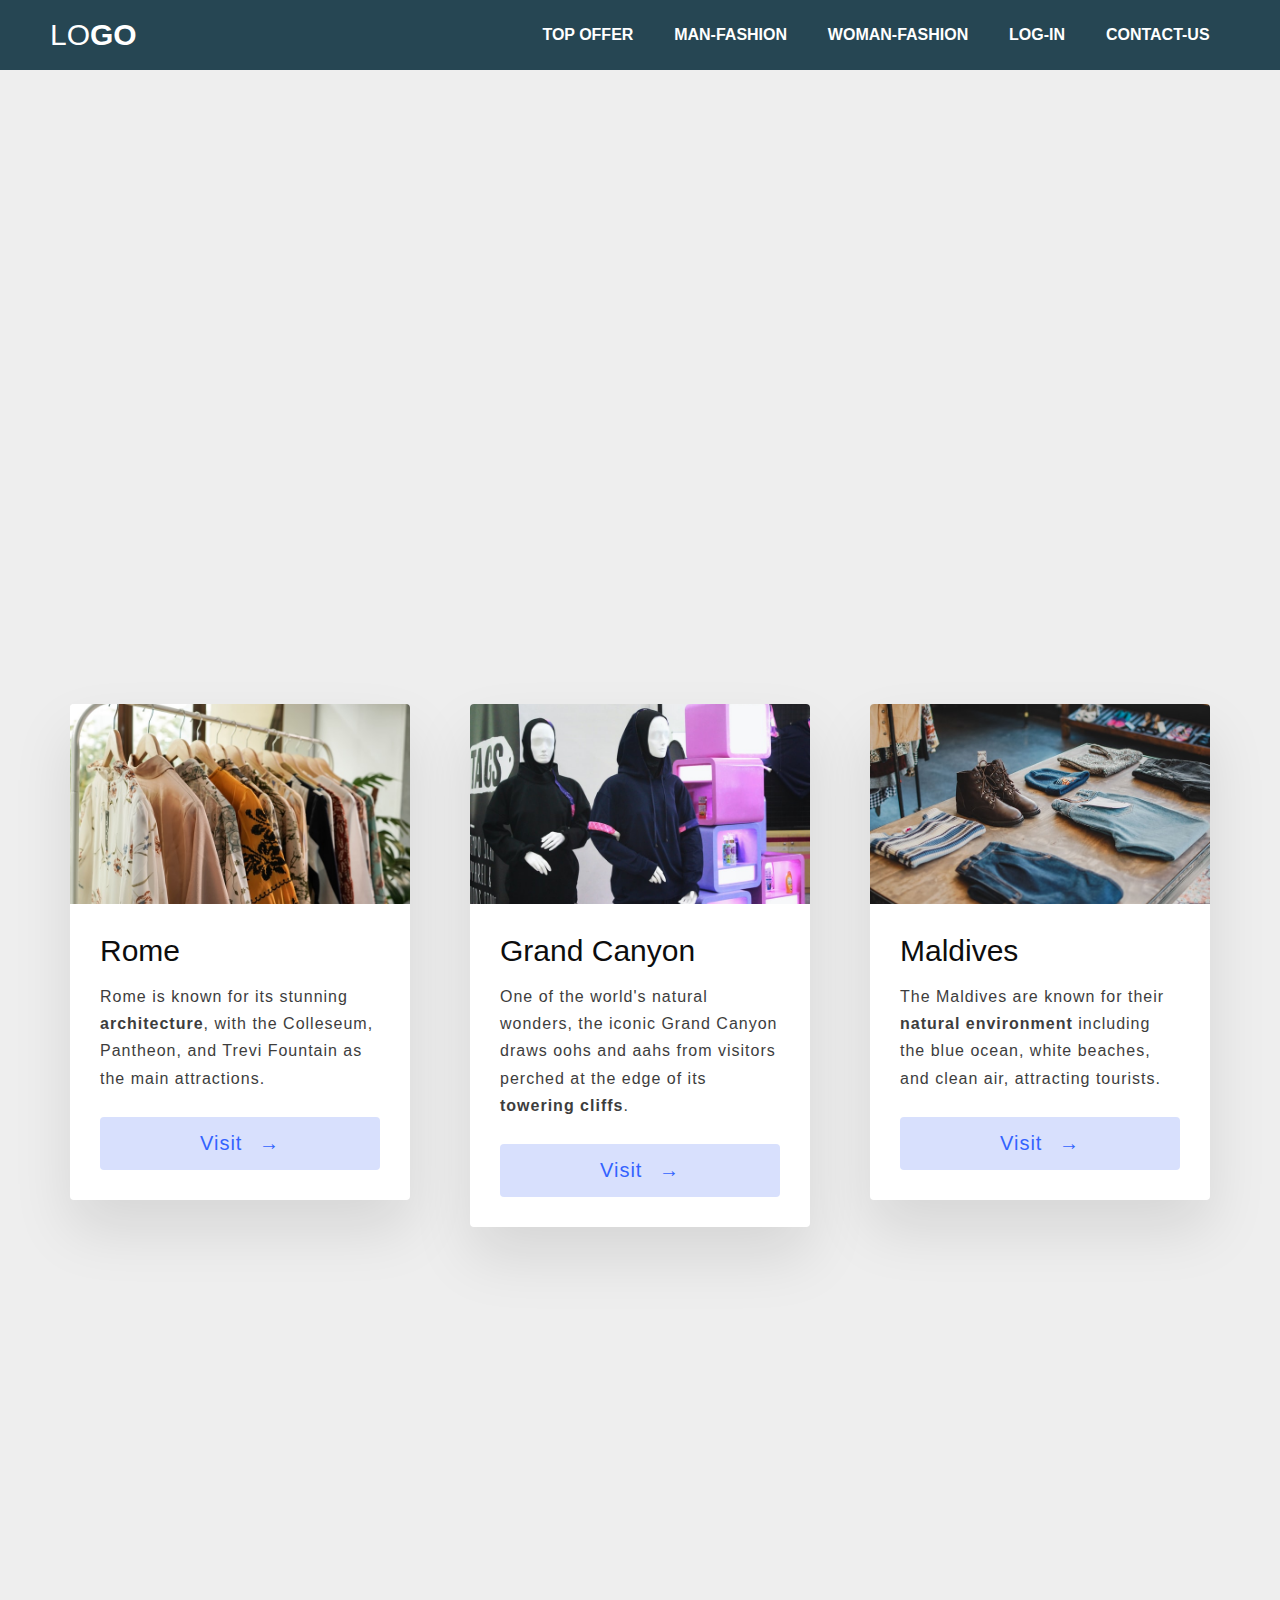
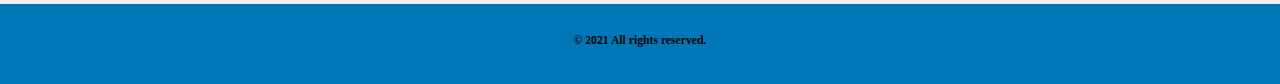
==== Home-Page/index.html @ 70a22960 "home page" ====
<!DOCTYPE html>
<html lang="en">
  <head>
    <meta charset="UTF-8" />
    <meta http-equiv="X-UA-Compatible" content="IE=edge" />
    <meta name="viewport" content="width=device-width, initial-scale=1.0" />
    <title>front page</title>
    <link rel="stylesheet" href="style.css" />
  </head>
  <body>
    <!-- Navigation -->
    <header>
      <nav>
        <input id="nav-toggle" type="checkbox" />
        <div class="logo">LO<strong>GO</strong></div>
        <ul class="links">
          <li><a href="#">Top offer</a></li>
          <li><a href="#">Man-Fashion</a></li>
          <li><a href="#">Woman-Fashion</a></li>
          <li><a href="#">log-in</a></li>
          <li><a href="#">Contact-us</a></li>
        </ul>
        <label for="nav-toggle" class="icon">
          <div class="line"></div>
          <div class="line"></div>
          <div class="line"></div>
        </label>
      </nav>
    </header>

    <!-- Slider section -->

    <div class="container">
      <div class="outer">
        <div class="details">
          <!-- <h1>Happy Shooping</h1> -->
        </div>
      </div>
    </div>

    <!-- Carts -->

    <div class="slider">

      
      <div class="grid">
        <div class="grid-item">
        <div class="card">
          <img class="card-img" src="./img/1.jpg" alt="Rome" />
          <div class="card-content">
            <h1 class="card-header">Rome</h1>
            <p class="card-text">
              Rome is known for its stunning <strong> architecture</strong>,
              with the Colleseum, Pantheon, and Trevi Fountain as the main
              attractions.
            </p>
            <button class="card-btn">Visit <span>&rarr;</span></button>
          </div>
        </div>
      </div>
      <div class="grid-item">
        <div class="card">
          <img
            class="card-img"
            src="./img/2.jpg"
            alt="Grand Canyon"
          />
          <div class="card-content">
            <h1 class="card-header">Grand Canyon</h1>
            <p class="card-text">
              One of the world's natural wonders, the iconic Grand Canyon draws
              oohs and aahs from visitors perched at the edge of its
              <strong>towering cliffs</strong>.
            </p>
            <button class="card-btn">Visit <span>&rarr;</span></button>
          </div>
        </div>
      </div>
      <div class="grid-item">
        <div class="card">
          <img
          class="card-img"
            src="./img/4.jpg"
            alt="Maldives"
            />
            <div class="card-content">
            <h1 class="card-header">Maldives</h1>
            <p class="card-text">
              The Maldives are known for their
              <strong>natural environment</strong> including the blue ocean,
              white beaches, and clean air, attracting tourists.
            </p>
            <button class="card-btn">Visit <span>&rarr;</span></button>
          </div>
        </div>
      </div>
    </div>
  </div>
    
    <!-- Footer -->

    <footer>
      <div class="footer">
        <h3>&#169; 2021 All rights reserved.</h3>
        
      </div>
    </footer>
  </body>
  </html>
---- Home-Page/style.css ----
* {
  padding: 0;
  margin: 0;
}


nav {
  position: fixed;
  z-index: 10;
  left: 0;
  right: 0;
  top: 0;
  margin-top: 0;
  font-family: Arial, Helvetica, sans-serif;
  padding: 0 50px;
  height: 70px;
  background-color: #264653;
  /* opacity: .5; */
}
nav .logo {
  float: left;
  width: 40%;
  height: 100%;
  display: flex;
  align-items: center;
  font-size: 30px;
  color: #fff;
}
nav .links {
  float: right;
  padding: 0;
  margin: 0;
  width: 60%;
  height: 100%;
  display: flex;
  justify-content: space-around;
  align-items: center;
  text-transform: uppercase;
}
nav .links li {
  list-style: none;
}
nav .links a {
  display: block;
  /* padding: 1em; */
  font-size: 16px;
  font-weight: bold;
  color: #fff;
  text-decoration: none;
}
#nav-toggle {
  position: absolute;
  display: none;
}
nav .icon {
  display: none;
  position: absolute;
  right: 5%;
  top: 50%;
  transform: translateY(-50%);
}
nav .icon .line {
  width: 30px;
  height: 5px;
  background-color: #fff;
  margin: 5px;
  border-radius: 3px;
  transition: all 0.3s ease-in-out;
}

nav .links a:hover {
  color: #0077b6;
  margin: 5px;
  transition: all 0.3s ease-in;
  border: 2px solid rgb(145, 179, 223);
  border-radius: 5px;
  padding: 5px;
}

@media screen and (max-width: 768px) {
  nav .logo {
    float: none;
    width: auto;
    justify-content: center;
  }
  nav .links {
    float: none;
    position: fixed;
    left: 0;
    right: 0;
    top: 70px;
    bottom: 100%;
    width: auto;
    height: auto;
    flex-direction: column;
    justify-content: space-evenly;
    background-color: rgba(0, 0, 0, 0.8);
    overflow: hidden;
    box-sizing: border-box;
    transition: all 0.5s ease-in-out;
  }
  nav .links a {
    font-size: 20px;
  }

  /* ~ --> general sibiling selector */
  nav :checked ~ .links {
    bottom: 0;
  }
  nav .icon {
    display: block;
  }
}

/* -------------Slider----------- */

.container {
  position: absolute;
  left: 0;
  top: 0;
  width: 100%;
  height: 100vh;
  animation: slide 20s ease-in-out infinite;
  background-size: cover;
  margin-top: 70px;
}
.outer {
  position: absolute;
  left: 0;
  top: 0;
  width: 100%;
  height: 100vh;
  /* background: rgba(0, 0, 0, 0.5); */
}
@keyframes slide {
  0%,
  100% {
    background-image: url("./img/slide-1.jpg");
  }
  25% {
    background-image: url("./img/slide-2.jpg");
  }
  50% {
    background-image: url("./img/slide-3.jpg");
  }
  75% {
    background-image: url("./img/slide-4.jpg");
    
  }
}

@media screen and (max-width: 768px) {
  .container,
  .outer {
    width: 100%;
    height: 500px;
  }
}

/* ---------Carts-------------------- */

@import url("https://fonts.googleapis.com/css?family=Poppins&display=swap");

* {
  margin: 0;
  padding: 0;
}

html {
  box-sizing: border-box;
  font-size: 62.5%;
}

.slider {
  background-color: #eee;
  font-family: "Poppins", sans-serif;
  display: flex;
  justify-content: center;
  align-items: center;
  min-height: 80vh;

}

.grid {
  display: grid;
  width: 114em;
  grid-gap: 6rem;
  grid-template-columns: repeat(auto-fit, minmax(30rem, 1fr));
  align-items: start;
  height: 100vh;
  padding-top:55%;
}

.grid-item {
  background-color: #fff;
  border-radius: 0.4rem;
  overflow: hidden;
  box-shadow: 0 3rem 6rem rgba(0, 0, 0, 0.1);
  cursor: pointer;
  transition: 0.2s;
}

.grid-item:hover {
  transform: translateY(-0.5%);
  box-shadow: 0 4rem 8rem rgba(0, 0, 0, 0.5);
}

.card-img {
  display: block;
  width: 100%;
  height: 20rem;
  object-fit: cover;
}

.card-content {
  padding: 3rem;
}

.card-header {
  font-size: 3rem;
  font-weight: 500;
  color: #0d0d0d;
  margin-bottom: 1.5rem;
}

.card-text {
  font-size: 1.6rem;
  letter-spacing: 0.1rem;
  line-height: 1.7;
  color: #3d3d3d;
  margin-bottom: 2.5rem;
}

.card-btn {
  display: block;
  width: 100%;
  padding: 1.5rem;
  font-size: 2rem;
  text-align: center;
  color: #3363ff;
  background-color: #d8e0fd;
  border: none;
  border-radius: 0.4rem;
  transition: 0.2s;
  cursor: pointer;
  letter-spacing: 0.1rem;
}

.card-btn span {
  margin-left: 1rem;
  transition: 0.2s;
}

.card-btn:hover,
.card-btn:active {
  background-color: #c2cffc;
}

.card-btn:hover span,
.card-btn:active span {
  margin-left: 1.5rem;
}

@media only screen and (max-width: 60em) {
  body {
    padding: 3rem;
  }

  .grid {
    grid-gap: 3rem;
  }
}

/* Footer */

.footer{
  height: 50px;
  background-color: #0077b6;
  width: 100%;
  text-align: center;
  padding-top: 30px;
}
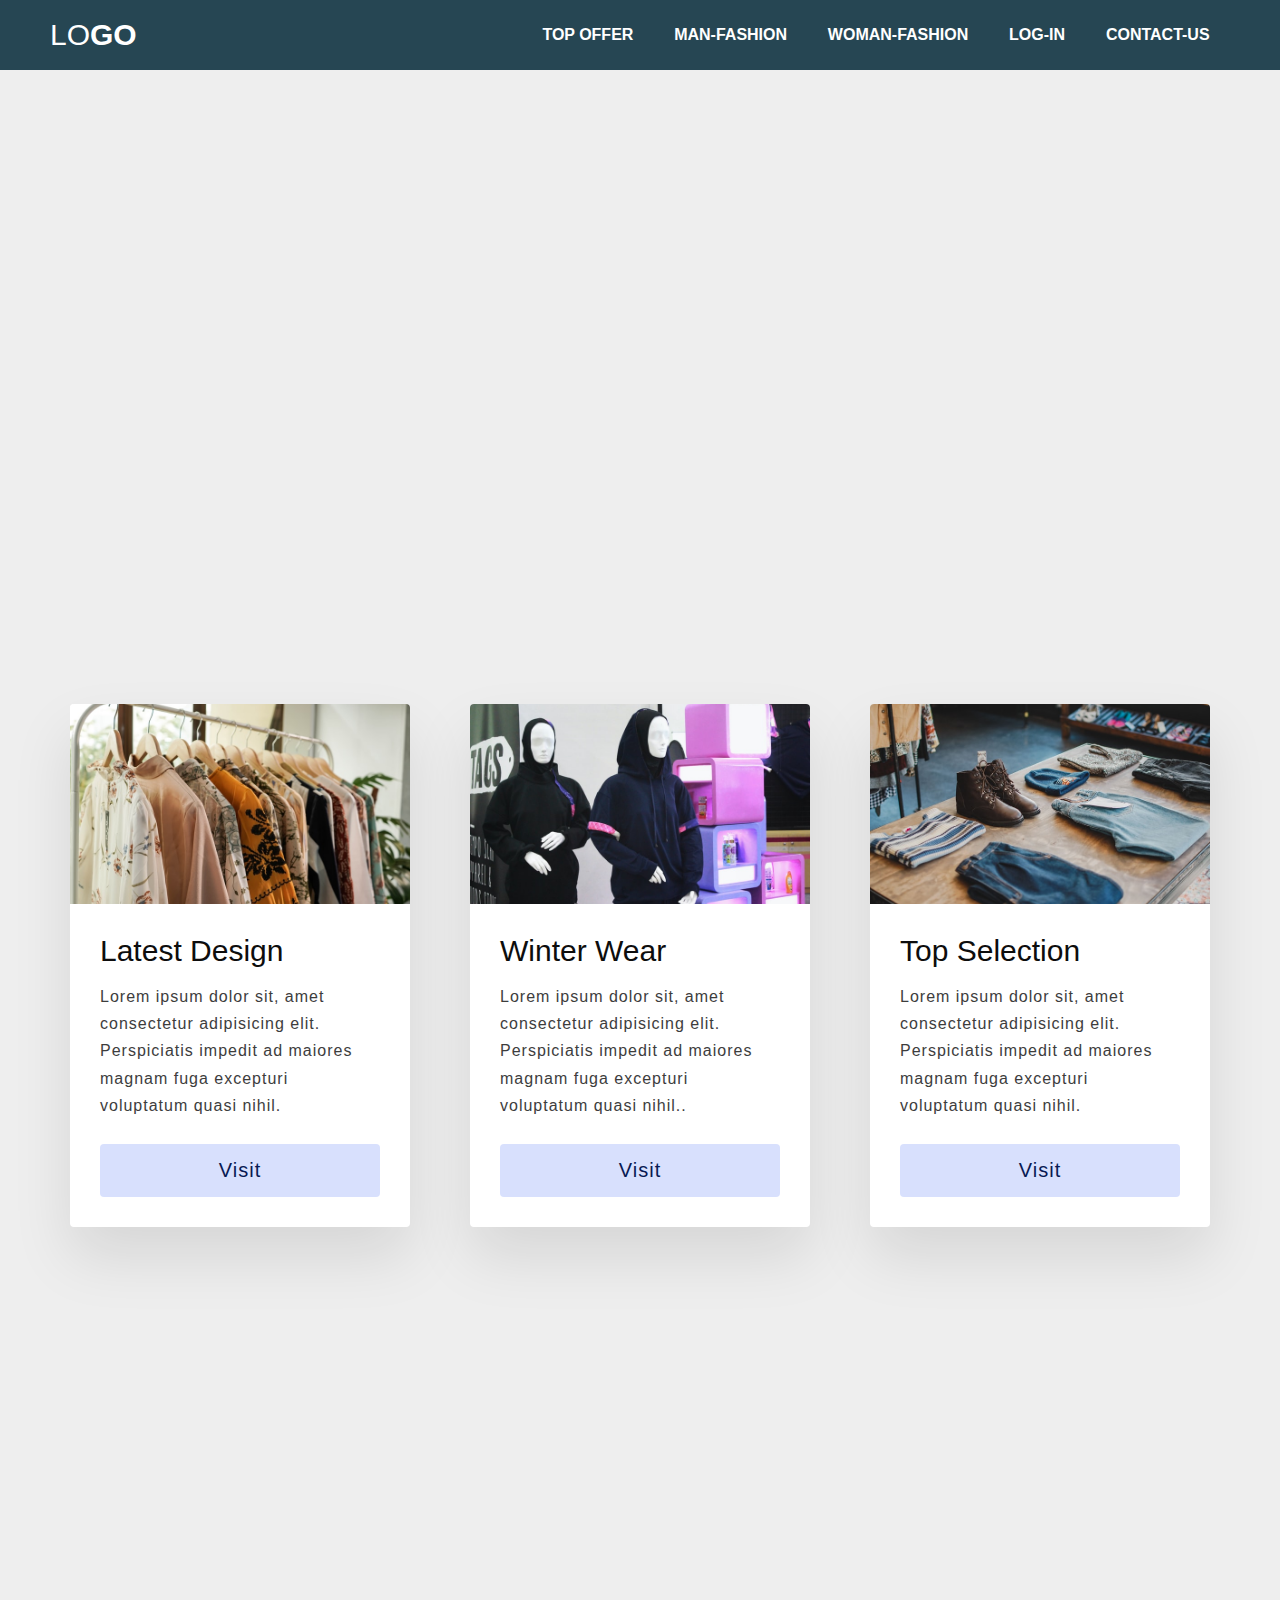
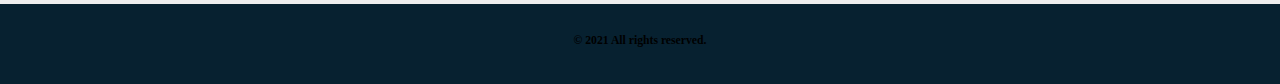
==== commit a62ce682: "portfolio" ====
--- a/Home-Page/index.html
+++ b/Home-Page/index.html
@@ -41,69 +41,58 @@
     <!-- Carts -->
 
     <div class="slider">
-
-      
       <div class="grid">
         <div class="grid-item">
-        <div class="card">
-          <img class="card-img" src="./img/1.jpg" alt="Rome" />
-          <div class="card-content">
-            <h1 class="card-header">Rome</h1>
-            <p class="card-text">
-              Rome is known for its stunning <strong> architecture</strong>,
-              with the Colleseum, Pantheon, and Trevi Fountain as the main
-              attractions.
-            </p>
-            <button class="card-btn">Visit <span>&rarr;</span></button>
+          <div class="card">
+            <img class="card-img" src="./img/1.jpg" alt="Rome" />
+            <div class="card-content">
+              <h1 class="card-header">Latest Design</h1>
+              <p class="card-text">
+                Lorem ipsum dolor sit, amet consectetur adipisicing elit.
+                Perspiciatis impedit ad maiores magnam fuga excepturi voluptatum
+                quasi nihil.
+              </p>
+              <button class="card-btn">Visit</button>
+            </div>
           </div>
         </div>
-      </div>
-      <div class="grid-item">
-        <div class="card">
-          <img
-            class="card-img"
-            src="./img/2.jpg"
-            alt="Grand Canyon"
-          />
-          <div class="card-content">
-            <h1 class="card-header">Grand Canyon</h1>
-            <p class="card-text">
-              One of the world's natural wonders, the iconic Grand Canyon draws
-              oohs and aahs from visitors perched at the edge of its
-              <strong>towering cliffs</strong>.
-            </p>
-            <button class="card-btn">Visit <span>&rarr;</span></button>
+        <div class="grid-item">
+          <div class="card">
+            <img class="card-img" src="./img/2.jpg" alt="Grand Canyon" />
+            <div class="card-content">
+              <h1 class="card-header">Winter Wear</h1>
+              <p class="card-text">
+                Lorem ipsum dolor sit, amet consectetur adipisicing elit.
+                Perspiciatis impedit ad maiores magnam fuga excepturi voluptatum
+                quasi nihil.</strong>.
+              </p>
+              <button class="card-btn">Visit</button>
+            </div>
           </div>
         </div>
-      </div>
-      <div class="grid-item">
-        <div class="card">
-          <img
-          class="card-img"
-            src="./img/4.jpg"
-            alt="Maldives"
-            />
+        <div class="grid-item">
+          <div class="card">
+            <img class="card-img" src="./img/4.jpg" alt="Maldives" />
             <div class="card-content">
-            <h1 class="card-header">Maldives</h1>
-            <p class="card-text">
-              The Maldives are known for their
-              <strong>natural environment</strong> including the blue ocean,
-              white beaches, and clean air, attracting tourists.
-            </p>
-            <button class="card-btn">Visit <span>&rarr;</span></button>
+              <h1 class="card-header">Top Selection</h1>
+              <p class="card-text">
+                Lorem ipsum dolor sit, amet consectetur adipisicing elit.
+                Perspiciatis impedit ad maiores magnam fuga excepturi voluptatum
+                quasi nihil.
+              </p>
+              <button class="card-btn">Visit</button>
+            </div>
           </div>
         </div>
       </div>
     </div>
-  </div>
-    
+
     <!-- Footer -->
 
     <footer>
       <div class="footer">
         <h3>&#169; 2021 All rights reserved.</h3>
-        
       </div>
     </footer>
   </body>
-  </html>
+</html>
--- a/Home-Page/style.css
+++ b/Home-Page/style.css
@@ -132,6 +132,9 @@
   height: 100vh;
   /* background: rgba(0, 0, 0, 0.5); */
 }
+h1{
+  /* text-transform: uppercase; */
+}
 @keyframes slide {
   0%,
   100% {
@@ -237,7 +240,7 @@
   padding: 1.5rem;
   font-size: 2rem;
   text-align: center;
-  color: #3363ff;
+  color: #081a53;
   background-color: #d8e0fd;
   border: none;
   border-radius: 0.4rem;
@@ -275,7 +278,7 @@
 
 .footer{
   height: 50px;
-  background-color: #0077b6;
+  background-color: #072130;
   width: 100%;
   text-align: center;
   padding-top: 30px;
